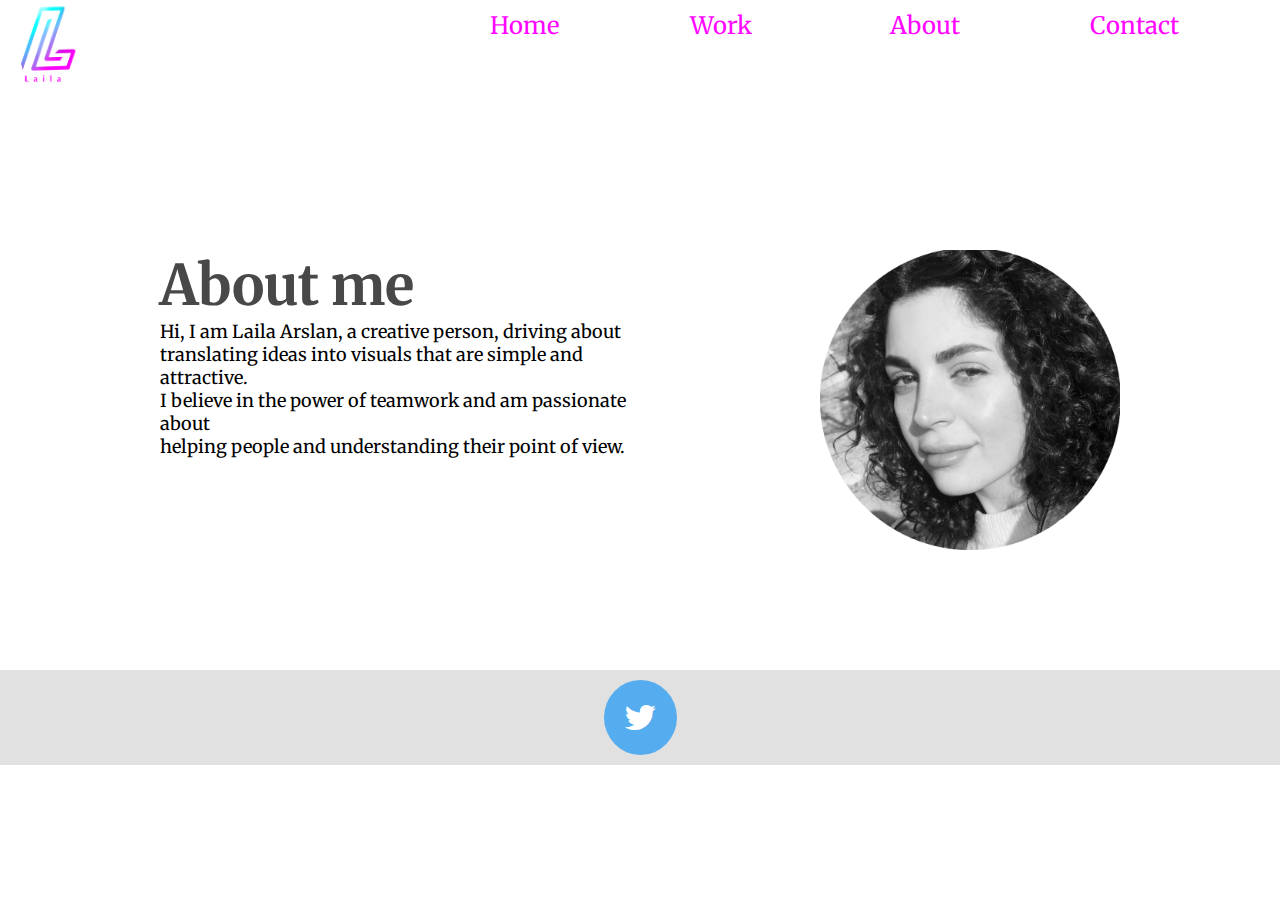
==== about.html @ f10e6b1f "first commit" ====
<!DOCTYPE html>
<html lang="en">

    <head>
        <meta charset="UTF-8">
        <meta http-equiv="X-UA-Compatible" content="IE=edge">
        <meta name="viewport" content="width=device-width, initial-scale=1.0">
        <title>Document</title>
        <link rel="stylesheet" href="styles.css">
    
        <link rel="stylesheet" href="https://cdnjs.cloudflare.com/ajax/libs/font-awesome/4.7.0/css/font-awesome.min.css">
    
        <link rel="preconnect" href="https://fonts.googleapis.com">
        <link rel="preconnect" href="https://fonts.gstatic.com" crossorigin>
        <link href="https://fonts.googleapis.com/css2?family=Merriweather:wght@300&display=swap" rel="stylesheet">
    
    </head>

<body>

        <div class="navbar">
            <div class="icon">
                <img src="img/Logo.png" alt="my work" width="90" height="90">
            </div>
            <div class="menu">

                <a href="contact.html">Contact</a>
                <a href="about.html">About</a>
                <a href="work.html">Work</a>
                <a href="index.html">Home</a>

            </div>
        </div>


    <section>
        <div>
            <div>
                <h1>About me</h1>
                <p>Hi, I am Laila Arslan, a creative person, driving about <br>
                    translating ideas into visuals that are simple and attractive.<br>
                    I believe in the power of teamwork and am passionate about <br>
                    helping people and understanding their point of view.  
                </p>
            </div>
        </div>
        <div>
            <img src="img/Me.png" alt="my work" width="300" height="300">
        </div>
    </section>


    <div class="footer">
        <a href="#" class="fa fa-twitter"></a>

    </div>

</body>

</html>
---- styles.css ----
* {
  margin: 0;
  padding: 0;
  box-sizing: border-box;
  font-family: "Merriweather", serif;

  

}

h1 {
  font-size: 56px;
  color: #484848;
}
h2{
  font-size: 35px;
  color: #484848;
  
}
h3{
  font-size: 24px;
  color: white;
}
p{
  font-size: 18px;
  
}

body {
  font-family: Enriqueta;

}


.navbar {
  position: flex;
  width: auto;
  height: 90px;
  margin: auto;
  background-color: #ffffff;

}

.navbar a:hover {
  background-color: #ddd;
  color: black;
  opacity: 50%;
  padding: 20px;
}

section img{
  
  float: right;
}

section{
  display: flex;
  padding: 160px;
  padding-bottom: 20px;
  width: 100%;
}
section div{
  width: 100%;
}

fieldset{
    margin-top: 5px;
    padding: 80px;
    padding-top: 88px;
    background-color: #99dff5;
    margin-top: 0;
    border: #ffffff;
    border-radius: 50%;
}

input {
  margin: 5px;
}

.icon {
  width: 200px;
  float: left;
  height: 70px;
}

.menu a {
  width: 200px;
  float: right;
  margin: auto;
  padding: 30px;
  font-size: 24px;
  padding: 10px;
}
a:link, a:visited, a:hover {
  text-decoration: none;
  color: #FF07FF;
}


.header {
  background-color: #ffffff;
  padding: 20px;
  text-align: center;
  font-size: 35px;
  color: #484848;
  width: 100%;
  

}






.row {
  display: flex;

}


.column1 {
  flex: 1;
  padding: 10px;
  background-color: burlywood;
  border-right: 2px solid black;

}

.column2 {
  flex: 1;
  padding: 10px;
  background-color: #242424;
  height: 300px;
}

.column3 {
  flex: 1;
  padding: 10px;
  background-color: #242424;
  border-left: 2px solid #E1E1E1;
  height: 300px;
}


.row div {
  display: flex;
  justify-content: center;
  align-items: center;
  margin: 10 auto;
}

.row div .item {
  display: initial;
  text-align: center;
  color: #ffffff;
  margin: 50%;
}


.footer {
  background-color: #E1E1E1;
  margin-top: 100px;
  padding: 10px;
  text-align: center;
  font-size: 35px;
}

.fa {
  padding: 20px;
  font-size: 30px;
  text-align: center;
  text-decoration: none;
  border-radius: 50%;
}

.fa:hover {
  opacity: 0.7;
}


.fa-twitter {
  background: #55ACEE;
  color: white !important;
}

form div {
  
  padding-top: 4px;
  padding-left: 50px;
  padding-right: 50px;
}

.form-control {
  display: block;
  width: 100%;
  padding: 6px 12px;
  font-size: 16px;
  font-weight: 400;
  line-height: 1.5;
  color: #212529;
  background-color: #fff;
  background-clip: padding-box;
  border: 1px solid #ced4da;
  appearance: none;
  border-radius: 4px;
}

.btn2 {
  border: none;
  color: white;
  padding: 15px 32px;
  text-align: center;
  text-decoration: none;
  font-size: 16px;
  margin: 4px 2px;
  cursor: pointer;
  border-radius: 30px;
  background-color: black;
}


.flex-container {
  display: flex;
  width: 800px;
  padding: 100px;
  margin-top: 0px;
  margin: 200px;
  margin-left: 300px;
  flex-direction: column;
  background-color: #242424;
  border-radius: 30px;
}

.flex-container > div {

  width: 50px;
  margin: 10px;
  text-align: center;
  line-height: 75px;
  font-size: 30px;
  
 
}
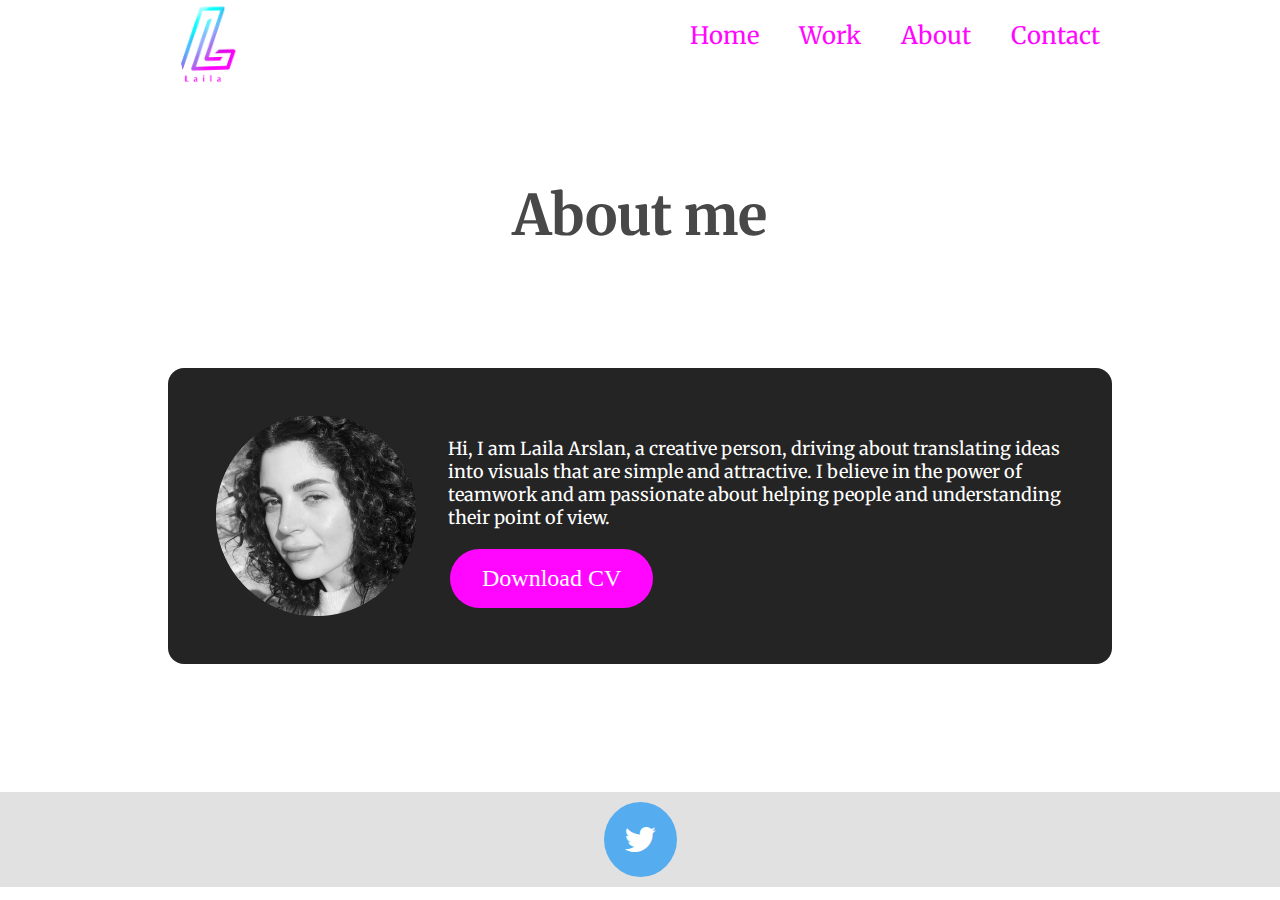
==== commit a0d4468b: "inlämmning 2" ====
--- a/about.html
+++ b/about.html
@@ -1,58 +1,65 @@
 <!DOCTYPE html>
 <html lang="en">
 
-    <head>
-        <meta charset="UTF-8">
-        <meta http-equiv="X-UA-Compatible" content="IE=edge">
-        <meta name="viewport" content="width=device-width, initial-scale=1.0">
-        <title>Document</title>
-        <link rel="stylesheet" href="styles.css">
-    
-        <link rel="stylesheet" href="https://cdnjs.cloudflare.com/ajax/libs/font-awesome/4.7.0/css/font-awesome.min.css">
-    
-        <link rel="preconnect" href="https://fonts.googleapis.com">
-        <link rel="preconnect" href="https://fonts.gstatic.com" crossorigin>
-        <link href="https://fonts.googleapis.com/css2?family=Merriweather:wght@300&display=swap" rel="stylesheet">
-    
-    </head>
+<head>
+    <meta charset="UTF-8">
+    <meta http-equiv="X-UA-Compatible" content="IE=edge">
+    <meta name="viewport" content="width=device-width, initial-scale=1.0">
+    <title>About page</title>
+    <link rel="stylesheet" href="styles.css">
+
+    <link rel="stylesheet" href="https://cdnjs.cloudflare.com/ajax/libs/font-awesome/4.7.0/css/font-awesome.min.css">
+
+    <link rel="preconnect" href="https://fonts.googleapis.com">
+    <link rel="preconnect" href="https://fonts.gstatic.com" crossorigin>
+    <link href="https://fonts.googleapis.com/css2?family=Merriweather:wght@300&display=swap" rel="stylesheet">
+
+</head>
 
 <body>
 
-        <div class="navbar">
-            <div class="icon">
-                <img src="img/Logo.png" alt="my work" width="90" height="90">
-            </div>
-            <div class="menu">
+    <div class="navbar">
+        <div class="logo">
+            <img src="img/Logo.png" alt="my work" width="90" height="90">
+        </div>
+        <div class="menu">
 
-                <a href="contact.html">Contact</a>
-                <a href="about.html">About</a>
-                <a href="work.html">Work</a>
-                <a href="index.html">Home</a>
+            <a href="contact.html">Contact</a>
+            <a href="about.html">About</a>
+            <a href="work.html">Work</a>
+            <a href="index.html">Home</a>
 
-            </div>
         </div>
+    </div>
 
+    <div class="header">
+        <h1>About me</h1>
+    </div>
+   
+    </section>
 
     <section>
-        <div>
-            <div>
-                <h1>About me</h1>
-                <p>Hi, I am Laila Arslan, a creative person, driving about <br>
-                    translating ideas into visuals that are simple and attractive.<br>
-                    I believe in the power of teamwork and am passionate about <br>
-                    helping people and understanding their point of view.  
+        <div class="column1">
+        <div >
+        <img src="img/Me.png" alt="my work" width="200" height="200">
+        </div>
+        
+        <div class="work-p">
+                <p>Hi, I am Laila Arslan, a creative person, driving about 
+                    translating ideas into visuals that are simple and attractive.
+                    I believe in the power of teamwork and am passionate about 
+                    helping people and understanding their point of view.
                 </p>
-            </div>
-        </div>
-        <div>
-            <img src="img/Me.png" alt="my work" width="300" height="300">
+                <div>
+                 <button type="button" class="btn2">Download CV</button>
+                </div>
+         </div>
         </div>
     </section>
 
 
     <div class="footer">
         <a href="#" class="fa fa-twitter"></a>
-
     </div>
 
 </body>
--- a/styles.css
+++ b/styles.css
@@ -3,9 +3,6 @@
   padding: 0;
   box-sizing: border-box;
   font-family: "Merriweather", serif;
-
-  
-
 }
 
 h1 {
@@ -15,7 +12,6 @@
 h2{
   font-size: 35px;
   color: #484848;
-  
 }
 h3{
   font-size: 24px;
@@ -23,12 +19,10 @@
 }
 p{
   font-size: 18px;
-  
 }
 
 body {
   font-family: Enriqueta;
-
 }
 
 
@@ -38,9 +32,9 @@
   height: 90px;
   margin: auto;
   background-color: #ffffff;
-
-}
-
+  padding-left: 160px;
+  padding-right: 160px; 
+}
 .navbar a:hover {
   background-color: #ddd;
   color: black;
@@ -48,48 +42,40 @@
   padding: 20px;
 }
 
-section img{
-  
-  float: right;
-}
-
 section{
   display: flex;
   padding: 160px;
   padding-bottom: 20px;
   width: 100%;
-}
-section div{
-  width: 100%;
-}
-
-fieldset{
-    margin-top: 5px;
-    padding: 80px;
-    padding-top: 88px;
-    background-color: #99dff5;
-    margin-top: 0;
-    border: #ffffff;
-    border-radius: 50%;
-}
-
-input {
-  margin: 5px;
-}
-
-.icon {
-  width: 200px;
+  padding-top: 90px;
+}
+
+
+input, textarea {
+  margin-top: 8px;
+  margin-bottom: 8px;
+  margin-left: 0px;
+}
+form p {
+  color: #FF8BA2;
+  padding-left: 0px;
+  padding-bottom: 16px;
+  bottom: 67px;
+  left: 160px;
+}
+
+
+.logo {
   float: left;
   height: 70px;
 }
 
 .menu a {
-  width: 200px;
   float: right;
   margin: auto;
   padding: 30px;
   font-size: 24px;
-  padding: 10px;
+  padding: 20px;
 }
 a:link, a:visited, a:hover {
   text-decoration: none;
@@ -100,48 +86,65 @@
 .header {
   background-color: #ffffff;
   padding: 20px;
+  padding-top: 90px;
   text-align: center;
   font-size: 35px;
   color: #484848;
   width: 100%;
-  
-
-}
-
-
-
-
-
+}
 
 .row {
   display: flex;
-
-}
-
+  width: 100%;
+}
+
+.column {
+  flex: 1;
+  padding: 32px;
+  padding-top: 48px;
+  background-color: #242424;
+  border-radius: 16px;
+  margin-right: 8px;
+  margin-bottom: 8px;
+}
 
 .column1 {
-  flex: 1;
-  padding: 10px;
-  background-color: burlywood;
-  border-right: 2px solid black;
-
-}
-
-.column2 {
-  flex: 1;
-  padding: 10px;
+  flex: 2;
+  display: flex;
+  padding: 32px;
   background-color: #242424;
-  height: 300px;
-}
-
-.column3 {
-  flex: 1;
-  padding: 10px;
-  background-color: #242424;
-  border-left: 2px solid #E1E1E1;
-  height: 300px;
-}
-
+  border-radius: 16px;
+  margin: 8px;
+  color: #ffffff;
+}
+.work {
+  padding-top: 32px;
+  margin: auto;
+}
+
+.work-p{
+  padding-right: 16px;
+  padding-left: 16px;
+  margin-top: auto;
+    margin-right: auto;
+    margin-bottom: auto;
+    margin-left: auto;
+}
+
+.work-p p{
+  padding-top: 16px;
+  padding-bottom: 16px;
+}
+
+section img{
+  float: right;
+  margin: 16px;
+}
+
+.work-img{
+  float: initial;
+  border-radius: 16px;
+}
 
 .row div {
   display: flex;
@@ -154,7 +157,7 @@
   display: initial;
   text-align: center;
   color: #ffffff;
-  margin: 50%;
+  
 }
 
 
@@ -185,10 +188,9 @@
 }
 
 form div {
-  
-  padding-top: 4px;
-  padding-left: 50px;
-  padding-right: 50px;
+  /*padding-top: 16px;*/
+  padding-left: 15%;
+  padding-right: 15%;
 }
 
 .form-control {
@@ -198,25 +200,30 @@
   font-size: 16px;
   font-weight: 400;
   line-height: 1.5;
-  color: #212529;
-  background-color: #fff;
+  color: #ffffff;
+  background-color: rgb(66, 66, 66);
   background-clip: padding-box;
   border: 1px solid #ced4da;
   appearance: none;
   border-radius: 4px;
 }
-
+label {
+  color: white;
+}
 .btn2 {
-  border: none;
-  color: white;
-  padding: 15px 32px;
-  text-align: center;
-  text-decoration: none;
-  font-size: 16px;
-  margin: 4px 2px;
-  cursor: pointer;
-  border-radius: 30px;
-  background-color: black;
+  font-family: Enriqueta;
+    border: none;
+    color: #ffffff;
+    padding: 16px 32px;
+    text-align: center;
+    text-decoration: none;
+    font-size: 24px;
+    margin: 4px 2px;
+    cursor: pointer;
+    border-radius: 30px;
+    background-color: #FF07FF;
+}.btn2:hover{
+  background-color: #a000a0;
 }
 
 
@@ -233,14 +240,140 @@
 }
 
 .flex-container > div {
-
   width: 50px;
   margin: 10px;
   text-align: center;
   line-height: 75px;
   font-size: 30px;
+}
+
+/* laptop*/
+@media (max-width: 992px){
+  /* Topbar*/
+.navbar {
+  position: flex;
+  width: auto;
+  height: 90px;
+  margin: auto;
+  background-color: #ffffff;
+  padding-left: 60px;
+  padding-right: 60px; 
+}
+.navbar a:hover {
+  background-color: #ddd;
+  color: black;
+  opacity: 50%;
+  padding: 20px;
+}
+  .menu a {
+    float: right;
+    margin: auto;
+    padding: 30px;
+    font-size: 24px;
+    padding: 20px;
+}
+
+ /* section*/
+section{
+  display: flex;
+  padding: 60px;
+  padding-bottom: 20px;
+  width: 100%;
+}
+
+
+
+}
+
+/* Mobile*/
+@media screen and (max-width: 600px){
+
+  h1 {
+    font-size: 40px;
+    color: #484848;
+  }
+
+/* Topbar*/
+.navbar {
+  padding-left: 0px;
+  padding-right: 0px;
+}
+.navbar a:hover {
+  background-color: #ffffff;
+  padding: 10px;
+  padding-left: 50%;
+}
+.menu a {
+  float: right;
+  margin: auto;
+  padding: 30px;
+  font-size: 18px;
+  padding: 10px;
+  padding-left: 50%;
+}
+.header {
+  padding-top: 120px;
+}
+
+
+ /* section*/
+ section{
+  padding: 60px;
+  padding-right: 16px;
+  padding-left: 16px;
+  padding-bottom: 20px;
+  width: 100%;
+}
+.column1 {
+  flex: 2;
+  display: block;
+  padding: 32px;
+  background-color: #242424;
+  border-radius: 16px;
+  margin: 8px;
+  color: #ffffff;
+}
+.work-img {
+  float: initial;
+  border-radius: 16px;
+  width: 100%;
+}
+
+ /* work model mob*/
+.work-p{
+  padding-right: 0px;
+  padding-left: 0px;
+  padding-bottom: 16px;
+}
+
+section img{
+  float: right;
+  margin: 0px;
+}
+section img {
+  float: initial;
+  margin: 0px;
+}
+.row {
+  display: block;
+}
+
+form div {
+  padding-left: 0%;
+  padding-right: 0%;
+}
+
+form p {
+  color: #FF8BA2;
+  padding-left: 0px;
+  padding-bottom: 16px;
+  position: initial;
+  bottom: 0px;
+  left: 0px;
+}
   
- 
-}
-
-
+}
+
+
+
+
